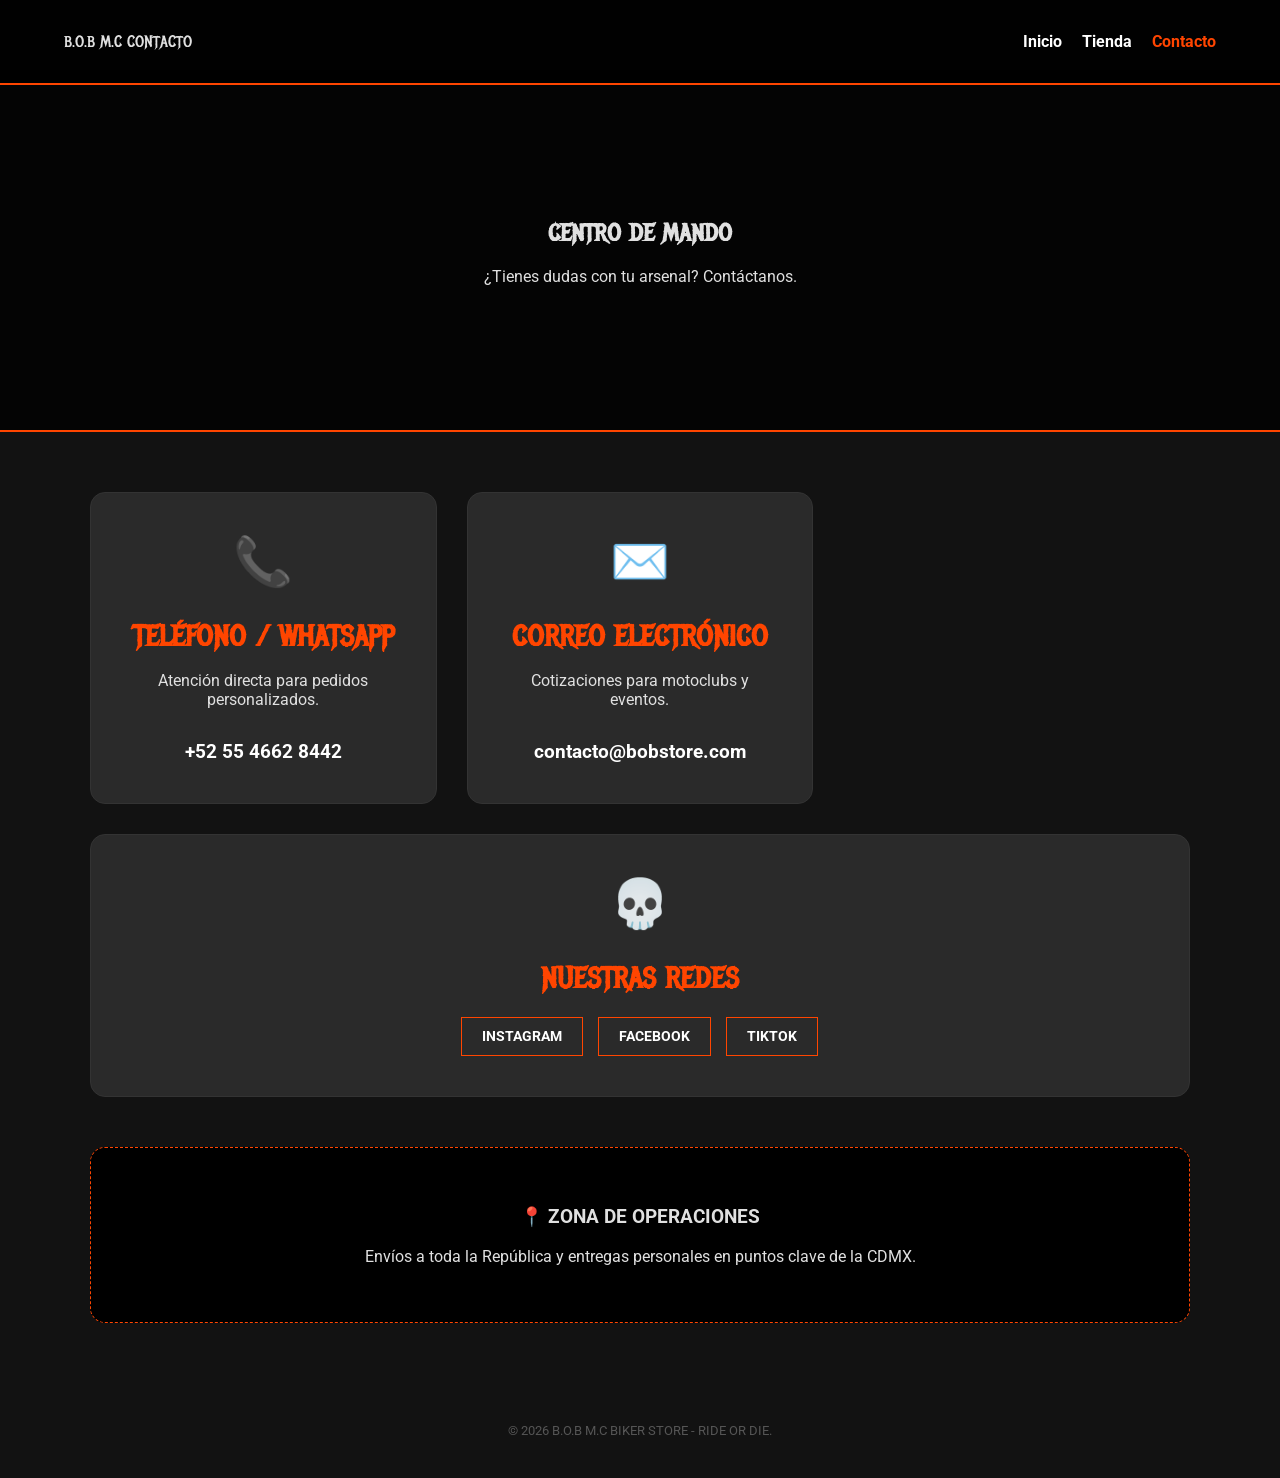
==== Contacto.html @ 1f750448 "Add files via upload" ====
<!DOCTYPE html>
<html lang="es">
<head>
    <meta charset="UTF-8">
    <meta name="viewport" content="width=device-width, initial-scale=1.0">
    <title>Contacto | B.O.B M.C Biker Store</title>
    <link rel="stylesheet" href="styleindex.css"> <link rel="stylesheet" href="style-contacto.css"> <link href="https://fonts.googleapis.com/css2?family=Metal+Mania&family=Roboto:wght@400;700&display=swap" rel="stylesheet">
</head>
<body>
    <header>
        <nav>
            <div class="logo">B.O.B M.C<span> CONTACTO</span></div>
            <ul>
                <li><a href="index.html">Inicio</a></li>
                <li><a href="index.html#shop">Tienda</a></li>
                <li><a href="contacto.html" style="color: var(--primary);">Contacto</a></li>
            </ul>
        </nav>
    </header>

    <section class="contact-hero">
        <div class="hero-content">
            <h1>CENTRO DE MANDO</h1>
            <p>¿Tienes dudas con tu arsenal? Contáctanos.</p>
        </div>
    </section>

    <section class="contact-container">
        <div class="contact-grid">
            <div class="contact-card">
                <div class="icon">📞</div>
                <h3>TELÉFONO / WHATSAPP</h3>
                <p>Atención directa para pedidos personalizados.</p>
                <a href="https://wa.me/525546628442" target="_blank" class="contact-link">+52 55 4662 8442</a>
            </div>

            <div class="contact-card">
                <div class="icon">✉️</div>
                <h3>CORREO ELECTRÓNICO</h3>
                <p>Cotizaciones para motoclubs y eventos.</p>
                <a href="mailto:contacto@bobstore.com" class="contact-link">contacto@bobstore.com</a>
            </div>

            <div class="contact-card full-width">
                <div class="icon">💀</div>
                <h3>NUESTRAS REDES</h3>
                <div class="social-links">
                    <a href="#" class="btn-social">INSTAGRAM</a>
                    <a href="#" class="btn-social">FACEBOOK</a>
                    <a href="#" class="btn-social">TIKTOK</a>
                </div>
            </div>
        </div>

        <div class="map-placeholder">
            <h3>📍 ZONA DE OPERACIONES</h3>
            <p>Envíos a toda la República y entregas personales en puntos clave de la CDMX.</p>
        </div>
    </section>

    <footer style="text-align: center; padding: 40px; color: #555; font-size: 0.8rem;">
        &copy; 2026 B.O.B M.C BIKER STORE - RIDE OR DIE.
    </footer>
</body>
</html>
---- styleindex.css ----
:root {
    --primary: #ff4500;
    --dark: #121212;
    --gray: #2a2a2a;
    --light: #e0e0e0;
}

body {
    margin: 0;
    font-family: 'Roboto', sans-serif;
    background-color: var(--dark);
    color: var(--light);
    padding-top: 70px; /* Ajusta este valor según la altura de tu header */
}

h1, h2, .logo {
    font-family: 'Metal Mania', cursive;
    text-transform: uppercase;
}

header {
    background: rgba(0,0,0,0.9);
    padding: 1rem 5%;
    position: fixed;
    /* Cambios aquí: */
    top: 0;
    left: 0;
    right: 0;
    width: auto; /* Evita que el padding sume al ancho total */
    box-sizing: border-box; /* Asegura que padding y border no "estiren" el header */
    z-index: 1000;
    border-bottom: 2px solid var(--primary);
}

nav {
    display: flex;
    justify-content: space-between;
    align-items: center;
}

nav ul { display: flex; list-style: none; padding: 0; }
nav ul li a {
    color: white;
    text-decoration: none;
    margin-left: 20px;
    font-weight: bold;
    transition: 0.3s;
}

nav ul li a:hover { color: var(--primary); }

.hero {
    height: 60vh;
    background: linear-gradient(rgba(0,0,0,0.7), rgba(0,0,0,0.7)),
                url('https://images.unsplash.com/photo-1558981806-ec527fa84c39?auto=format&fit=crop&w=1350&q=80');
    background-size: cover;
    background-position: center;
    display: flex;
    align-items: center;
    justify-content: center;
    text-align: center;
}

.btn {
    background: var(--primary);
    color: white;
    padding: 12px 30px;
    text-decoration: none;
    border-radius: 5px;
    font-weight: bold;
    text-transform: uppercase;
    transition: 0.3s;
    border: none;
    cursor: pointer;
}

.btn:hover {
    background: #ff6600;
    box-shadow: 0 0 15px var(--primary);
    transform: translateY(-2px);
}

.product-grid {
    display: grid;
    grid-template-columns: repeat(auto-fit, minmax(280px, 1fr));
    gap: 2.5rem;
    padding: 5%;
}

.card {
    background: var(--gray);
    padding: 20px;
    border-radius: 10px;
    text-align: center;
    border: 1px solid #333;
    transition: 0.3s;
}

.card:hover { border-color: var(--primary); }

.card img {
    width: 100%;
    height: 250px;
    object-fit: cover;
    border-radius: 5px;
    margin-bottom: 15px;
    border-bottom: 2px solid var(--primary);
}

.section-title {
    text-align: center;
    font-size: 3rem;
    color: var(--primary);
    margin-top: 80px;
}

.filters {
    display: flex;
    justify-content: center;
    gap: 15px;
    margin-bottom: 20px;
}

.filter-btn {
    background: transparent;
    border: 1px solid var(--primary);
    color: white;
    padding: 8px 25px;
    cursor: pointer;
    text-transform: uppercase;
    transition: 0.3s;
}

.filter-btn.active, .filter-btn:hover {
    background: var(--primary);
    box-shadow: 0 0 10px var(--primary);
}

.modal-overlay {
    display: none;
    position: fixed;
    top: 0; left: 0; width: 100%; height: 100%;
    background: rgba(0, 0, 0, 0.85);
    z-index: 5000;
    align-items: center;
    justify-content: center;
}
.modal-content {
    background: var(--gray);
    border: 2px solid var(--primary);
    padding: 30px;
    border-radius: 15px;
    text-align: center;
    max-width: 400px;
    width: 90%;
    box-shadow: 0 0 20px var(--primary);
}
.modal-content h2 { font-family: 'Metal Mania'; color: var(--primary); margin-bottom: 15px; }
.modal-content p { color: white; margin-bottom: 25px; font-weight: bold; }

/* Ajuste para que el modal de checkout use todo el ancho en móviles */
#checkout-modal .modal-content {
    max-width: 450px;
    width: 90%;
    text-align: left; /* Para que los labels se lean bien */
}

#checkout-modal input, #checkout-modal select {
    margin-top: 5px;
    box-sizing: border-box; /* Evita que los inputs se salgan del cuadro */
}

@media (max-width: 768px) {
    nav {
        flex-direction: column; /* Apila logo y menú */
        gap: 10px;
    }

    nav ul {
        justify-content: center;
        width: 100%;
    }

    nav ul li a {
        margin: 0 10px; /* Reduce el espacio entre enlaces */
        font-size: 0.9rem;
    }

    .logo {
        font-size: 1.2rem; /* Reduce un poco el logo para que quepa */
    }
}

/* --- ESTRUCTURA BASE --- */
.custom-container {
    display: flex;
    flex-wrap: wrap; /* Permite que los elementos bajen si no caben */
    gap: 20px;
    padding: 20px;
    max-width: 1200px;
    margin: 0 auto;
    justify-content: center;
}

.preview-box {
    flex: 1;
    min-width: 300px; /* Ancho mínimo para que no se vea minúsculo */
    max-width: 500px;
    background: var(--gray);
    padding: 20px;
    border-radius: 10px;
    text-align: center;
    position: sticky; /* En compu se queda fijo al bajar */
    top: 90px;
    height: fit-content;
}

.form-box {
    flex: 1;
    min-width: 300px;
    max-width: 500px;
    background: var(--gray);
    padding: 20px;
    border-radius: 10px;
}

/* --- CONTENEDOR DE IMAGEN (CANVAS) --- */
.image-container {
    position: relative;
    width: 100%;
    aspect-ratio: 1 / 1; /* Mantiene un cuadrado perfecto */
    background: #fff; /* Opcional: fondo blanco para ver mejor la prenda */
    border-radius: 8px;
    overflow: hidden;
    margin-bottom: 15px;
    display: flex;
    align-items: center;
    justify-content: center;
}

#product-img {
    max-width: 100%;
    max-height: 100%;
    object-fit: contain;
}

/* --- MEDIA QUERIES (AJUSTES PARA MÓVIL) --- */
@media (max-width: 768px) {
    /* Evitamos que el cuerpo se desborde */
    body {
        padding-top: 60px;
        overflow-x: hidden;
    }

    /* Contenedor principal: Ajuste de altura para que quepa todo */
    .custom-container {
        flex-direction: column;
        padding: 10px;
        gap: 10px;
        height: auto;
    }

    /* VISTA PREVIA: La hacemos más pequeña para que no robe toda la pantalla */
    .preview-box {
        position: relative; /* Cambia a sticky si quieres que te siga: sticky; top: 70px; */
        width: 100%;
        max-width: 100%;
        padding: 10px;
        z-index: 10;
        background: var(--dark); /* Fondo oscuro para integrarse */
    }

    .preview-box h2 {
        font-size: 1.2rem;
        margin: 5px 0;
    }

    /* REDUCIMOS EL TAMAÑO DEL CANVAS EN MÓVIL */
    .image-container {
        width: 250px; /* Tamaño controlado */
        height: 250px;
        margin: 0 auto 10px auto;
        border: 1px solid var(--primary);
    }

    /* FORMULARIO: Aseguramos que sea fácil de scrollear */
    .form-box {
        width: 100%;
        max-width: 100%;
        padding: 15px;
        background: var(--gray);
        border-radius: 15px 15px 0 0; /* Efecto de tarjeta moderna */
        box-shadow: 0 -5px 15px rgba(0,0,0,0.5);
    }

    /* Ajuste de controles de edición para que no se amontonen */
    .control-group {
        display: grid;
        grid-template-columns: 1fr 1fr;
        gap: 10px;
        align-items: end;
    }

    .control-group div {
        margin-bottom: 0;
    }

    /* Botón más grande para pulgares */
    .btn {
        padding: 15px;
        font-size: 1rem;
    }
}

/* El contenedor permite scroll normal del dedo */
.image-container {
    touch-action: pan-y;
}

/* Solo el logo bloquea el scroll para permitir el arrastre */
.logo-layer {
    touch-action: none;
    cursor: move;
}

/* --- ESTILOS EXTRA PARA COMPONENTES --- */
.input-group {
    margin-bottom: 20px;
}

.input-group label {
    display: block;
    margin-bottom: 8px;
    font-weight: bold;
    color: var(--primary);
}

.input-group select, .input-group textarea {
    width: 100%;
    padding: 10px;
    background: #1a1a1a;
    border: 1px solid #444;
    color: white;
    border-radius: 5px;
}

.logo-layer {
    user-select: none;
    -webkit-user-drag: none;
    touch-action: none; /* Bloquea el scroll del navegador solo sobre el logo */
}
---- style-contacto.css ----
:root {
    --primary: #ff4500;
    --dark: #121212;
    --gray: #2a2a2a;
    --light: #e0e0e0;
}

.contact-hero {
    height: 40vh;
    background: linear-gradient(rgba(0,0,0,0.8), rgba(0,0,0,0.8)),
                url('https://images.unsplash.com/photo-1515777315835-281b94c9589f?auto=format&fit=crop&w=1350&q=80');
    background-size: cover;
    background-position: center;
    display: flex;
    align-items: center;
    justify-content: center;
    text-align: center;
    border-bottom: 2px solid var(--primary);
}

.contact-container {
    padding: 60px 5%;
    max-width: 1100px;
    margin: 0 auto;
}

.contact-grid {
    display: grid;
    grid-template-columns: repeat(auto-fit, minmax(300px, 1fr));
    gap: 30px;
}

.contact-card {
    background: var(--gray);
    padding: 40px;
    border-radius: 15px;
    text-align: center;
    border: 1px solid #333;
    transition: 0.3s;
}

.contact-card:hover {
    border-color: var(--primary);
    transform: translateY(-5px);
    box-shadow: 0 10px 20px rgba(255, 69, 0, 0.2);
}

.contact-card .icon {
    font-size: 3rem;
    margin-bottom: 15px;
    display: block;
}

.contact-card h3 {
    font-family: 'Metal Mania';
    color: var(--primary);
    font-size: 1.8rem;
    margin-bottom: 10px;
}

.contact-link {
    display: inline-block;
    margin-top: 15px;
    color: white;
    text-decoration: none;
    font-weight: bold;
    font-size: 1.2rem;
    transition: 0.3s;
}

.contact-link:hover {
    color: var(--primary);
}

.social-links {
    display: flex;
    justify-content: center;
    gap: 15px;
    flex-wrap: wrap;
    margin-top: 20px;
}

.btn-social {
    border: 1px solid var(--primary);
    padding: 10px 20px;
    color: white;
    text-decoration: none;
    font-size: 0.9rem;
    font-weight: bold;
    transition: 0.3s;
}

.btn-social:hover {
    background: var(--primary);
    box-shadow: 0 0 10px var(--primary);
}

.map-placeholder {
    margin-top: 50px;
    background: #000;
    padding: 40px;
    border-radius: 15px;
    text-align: center;
    border: 1px dashed var(--primary);
}

.full-width {
    grid-column: 1 / -1;
}

@media (max-width: 768px) {
    .contact-hero h1 { font-size: 2.5rem; }
}
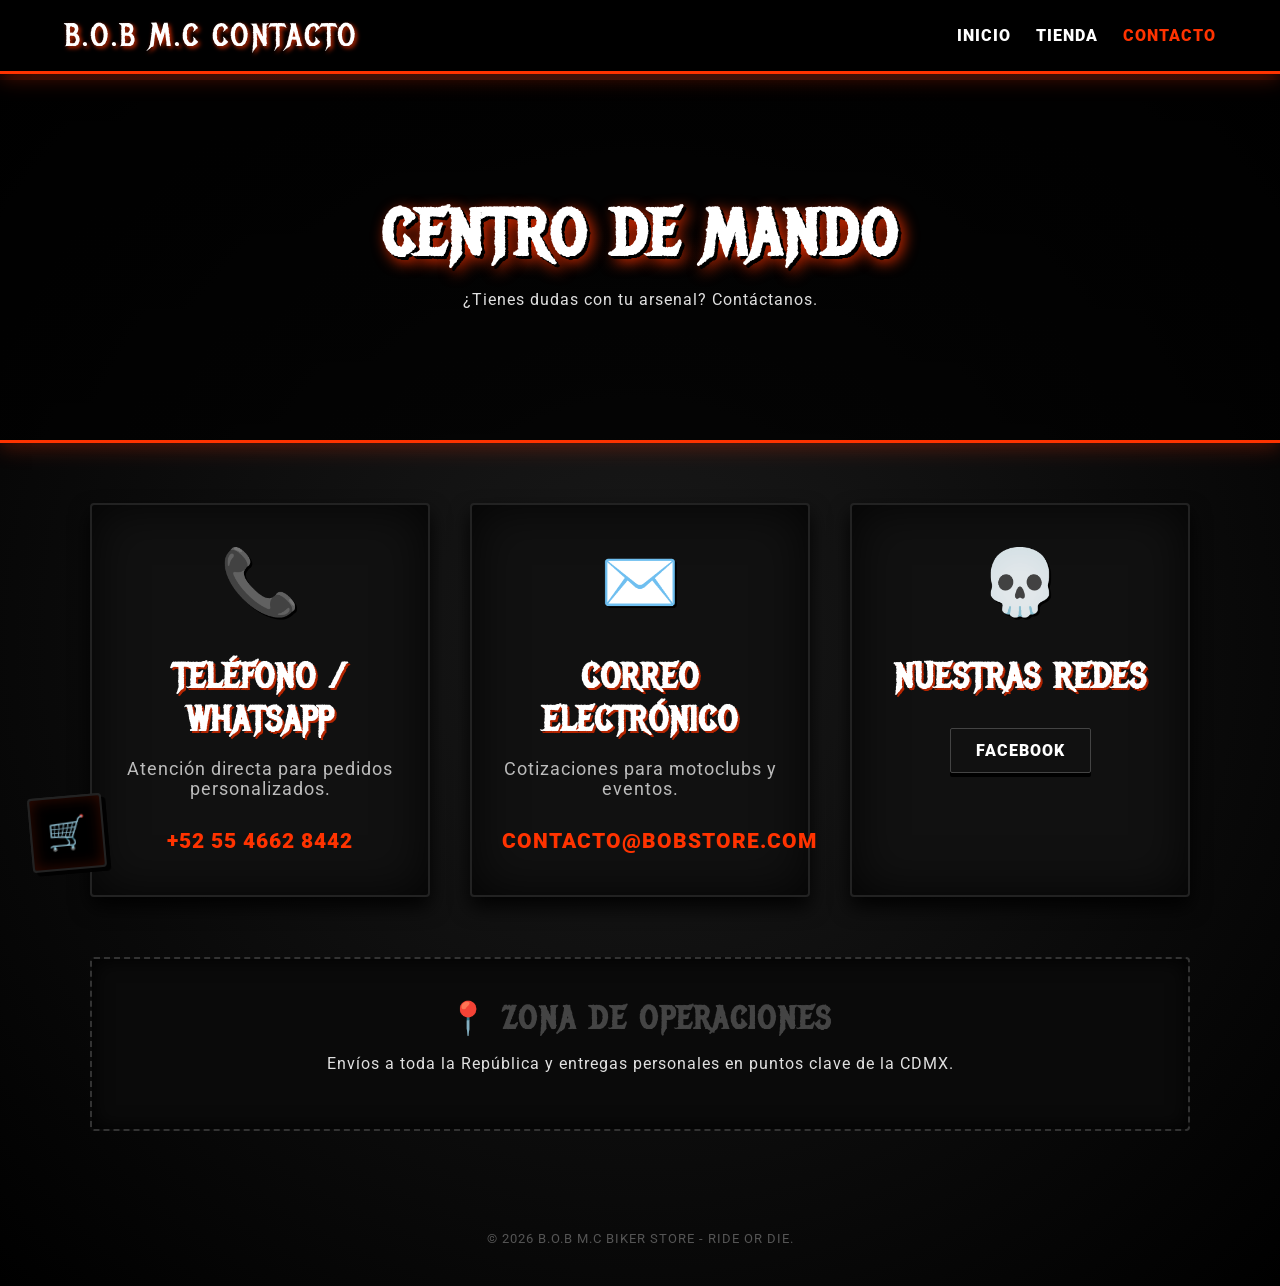
==== commit 023114e7: "Add files via upload" ====
--- a/Contacto.html
+++ b/Contacto.html
@@ -4,7 +4,9 @@
     <meta charset="UTF-8">
     <meta name="viewport" content="width=device-width, initial-scale=1.0">
     <title>Contacto | B.O.B M.C Biker Store</title>
-    <link rel="stylesheet" href="styleindex.css"> <link rel="stylesheet" href="style-contacto.css"> <link href="https://fonts.googleapis.com/css2?family=Metal+Mania&family=Roboto:wght@400;700&display=swap" rel="stylesheet">
+    <link rel="stylesheet" href="styleindex.css">
+    <link rel="stylesheet" href="style-contacto.css">
+    <link href="https://fonts.googleapis.com/css2?family=Metal+Mania&family=Roboto:wght@400;700&display=swap" rel="stylesheet">
 </head>
 <body>
     <header>
@@ -41,13 +43,11 @@
                 <a href="mailto:contacto@bobstore.com" class="contact-link">contacto@bobstore.com</a>
             </div>
 
-            <div class="contact-card full-width">
+            <div class="contact-card full">
                 <div class="icon">💀</div>
                 <h3>NUESTRAS REDES</h3>
                 <div class="social-links">
-                    <a href="#" class="btn-social">INSTAGRAM</a>
-                    <a href="#" class="btn-social">FACEBOOK</a>
-                    <a href="#" class="btn-social">TIKTOK</a>
+                    <a href="https://www.facebook.com/19Cg8zq35e/" class="btn-social">FACEBOOK</a>
                 </div>
             </div>
         </div>
@@ -61,5 +61,115 @@
     <footer style="text-align: center; padding: 40px; color: #555; font-size: 0.8rem;">
         &copy; 2026 B.O.B M.C BIKER STORE - RIDE OR DIE.
     </footer>
+
+    <!-- ==========================================
+         ELEMENTOS DEL CARRITO FLOTANTE Y MODALES
+         ========================================== -->
+
+    <!-- BOTÓN GATILLO DEL CARRITO -->
+    <div class="cart-trigger-btn" onclick="toggleCart()">
+        🛒
+    </div>
+
+    <!-- PANEL DEL CARRITO FLOTANTE -->
+    <div id="cart-floating" class="cart-floating-panel">
+        <h3>🛒 TU ARSENAL</h3>
+        <div id="cart-items" class="cart-items-container">
+            <!-- Aquí se inyectan los productos con JS -->
+        </div>
+
+        <div class="cart-total-box">
+            TOTAL: $<span id="cart-total">0</span> MXN
+        </div>
+
+        <button class="btn" onclick="checkoutWhatsApp()" style="margin-top: 15px; padding: 12px; font-size: 1.1rem;">
+            Confirmar Orden
+        </button>
+        <button class="btn-close-cart" onclick="toggleCart()">Cerrar Vista</button>
+    </div>
+
+    <!-- MODAL DE ALERTA -->
+    <div id="alert-modal" class="modal-overlay">
+        <div class="modal-content">
+            <h2 id="modal-title">⚠️ AVISO</h2>
+            <p id="modal-message">Mensaje de alerta.</p>
+            <button class="btn" onclick="closeAlertModal()">ENTENDIDO</button>
+        </div>
+    </div>
+
+    <!-- MODAL DE FINALIZAR PEDIDO -->
+<!-- MODAL DE FINALIZAR PEDIDO -->
+<div id="checkout-modal" class="modal-overlay">
+    <div class="modal-content" style="max-width: 450px; text-align: left;">
+        <h2 style="text-align: center;">🏁 FINALIZAR PEDIDO</h2>
+
+        <div style="margin-bottom: 15px;">
+            <label style="color: var(--primary); display: block; margin-bottom: 5px; font-weight: bold;">Nombre Completo:</label>
+            <input type="text" id="client-name" placeholder="Tu nombre" style="width: 100%; padding: 10px; background: #121212; border: 1px solid #444; color: white; border-radius: 5px;">
+        </div>
+
+        <!-- NUEVOS PUNTOS DE ENTREGA -->
+        <div style="margin-bottom: 10px;">
+            <label style="color: var(--primary); display: block; margin-bottom: 5px; font-weight: bold;">Punto de Entrega:</label>
+            <select id="delivery-point" onchange="toggleDeliveryDetails()" style="width: 100%; padding: 10px; background: #121212; border: 1px solid #444; color: white; border-radius: 5px;">
+                <option value="" selected disabled>Selecciona una opción...</option>
+                <option value="Domicilio">📍 Entrega a domicilio (se cotiza por msj)</option>
+                <option value="Narvarte / Santa Moto">📍 Pasar por pedido: Narvarte</option>
+                <option value="Narvarte / Santa Moto">📍 Pasar por pedido: Santa Moto (Solo domingos)</option>
+                <option value="Punto Medio: Tren Ligero Estadio Azteca">📍 Punto medio: Tren Ligero Estadio Azteca</option>
+                <option value="Punto Medio: Metro Iztacalco">📍 Punto medio: Metro Iztacalco</option>
+                <option value="Punto Medio: Metro Viaducto / Etiopia">📍 Punto medio: Metro Viaducto y Etiopía Narvarte P.</option>
+                <option value="Punto Medio: Metro Guelatao Iztapalapa">📍 Punto medio: Metro Guelatao Iztapalapa</option>
+                <option value="Punto Medio: Town Center Rosario">📍 Punto medio: Town Center Rosario</option>
+                <option value="Punto Medio: El Coyote Ciudad Neza">📍 Punto medio: El Coyote, Ciudad Neza</option>
+            </select>
+        </div>
+        <!-- INFO DINÁMICA DE ENTREGA -->
+        <div id="delivery-details-container" style="margin-bottom: 15px; padding: 10px; background: #1a1a1a; border-left: 3px solid var(--primary); border-radius: 4px; display: none;">
+            <p id="delivery-info-text" style="color: #ccc; font-size: 0.85rem; margin: 0;"></p>
+        </div>
+
+        <!-- MÉTODOS DE PAGO ACTUALIZADOS -->
+        <div style="margin-bottom: 10px;">
+            <label style="color: var(--primary); display: block; margin-bottom: 5px; font-weight: bold;">Método de Pago:</label>
+            <select id="payment-method" onchange="togglePaymentDetails()" style="width: 100%; padding: 10px; background: #121212; border: 1px solid #444; color: white; border-radius: 5px;">
+                <option value="" selected disabled>Selecciona cómo pagar...</option>
+                <option value="Efectivo">💵 Efectivo</option>
+                <option value="Transferencia">📱 Transferencia Bancaria</option>
+                <option value="Tarjeta">💳 Tarjeta de Crédito/Débito</option>
+            </select>
+        </div>
+
+        <!-- INFO DINÁMICA DE PAGO EN PANTALLA -->
+        <div id="payment-details-container" style="margin-bottom: 20px; padding: 10px; background: #1a1a1a; border-left: 3px solid var(--primary); border-radius: 4px; display: none;">
+
+            <div id="cash-details" style="display: none;">
+                <label style="color: white; display: block; margin-bottom: 5px; font-size: 0.9rem;">¿Con cuánto vas a pagar?</label>
+                <input type="number" id="cash-amount" placeholder="Ej. 500" style="width: 100%; padding: 8px; background: #000; border: 1px solid #444; color: white; border-radius: 4px;" oninput="calculateChange()">
+                <p id="change-display" style="color: var(--primary); font-size: 0.9rem; margin-top: 8px; font-weight: bold;">Cambio: $0 MXN</p>
+            </div>
+
+            <div id="transfer-details" style="display: none;">
+                <p style="color: #ccc; font-size: 0.9rem; margin: 0;"><strong>Cuenta CLABE:</strong> 012080015528219551<br><strong>A nombre de:</strong> Gabriela Gomez Robles</p>
+            </div>
+
+            <div id="card-details" style="display: none;">
+                <p style="color: #ccc; font-size: 0.9rem; margin: 0;">⚠️ Llevaremos terminal para tu pago al momento de la entrega.</p>
+            </div>
+        </div>
+
+        <button class="btn" onclick="confirmOrder()" style="width: 100%; margin-bottom: 10px;">CONFIRMAR Y ENVIAR</button>
+        <button onclick="closeCheckoutModal()" style="background: none; border: none; color: #888; width: 100%; cursor: pointer; font-size: 0.8rem;">CANCELAR</button>
+    </div>
+</div>
+
+    <!-- BOTÓN GATILLO DEL CARRITO (Se queda flotando a la izquierda) -->
+    <div class="cart-trigger-btn" onclick="toggleCart()">
+        🛒
+        <!-- Este es el nuevo contador que añadimos -->
+        <span id="cart-counter" class="cart-badge">0</span>
+    </div>
+    <!-- CONECTAR EL SCRIPT -->
+    <script src="scriptindex.js"></script>
 </body>
 </html>
--- a/styleindex.css
+++ b/styleindex.css
@@ -1,35 +1,54 @@
+/* =========================================
+   DISEÑO BIKER / MOTOCLUB - ESTILO RUDO
+   ========================================= */
+
 :root {
-    --primary: #ff4500;
-    --dark: #121212;
-    --gray: #2a2a2a;
+    /* Paleta más agresiva */
+    --primary: #ff3300; /* Naranja/Rojo fuego intenso */
+    --primary-dark: #b32400;
+    --dark: #050505; /* Negro profundo (asfalto) */
+    --gray: #181818; /* Gris oscuro para tarjetas */
     --light: #e0e0e0;
+    --metal: #4a4a4a; /* Tono acero/metal */
+    --chrome-border: inset 0 0 0 1px rgba(255, 255, 255, 0.1);
 }
 
 body {
     margin: 0;
     font-family: 'Roboto', sans-serif;
-    background-color: var(--dark);
+    /* Fondo con un degradado sutil para simular textura rugosa/oscura */
+    background: radial-gradient(circle at center, #111111 0%, var(--dark) 100%);
     color: var(--light);
-    padding-top: 70px; /* Ajusta este valor según la altura de tu header */
-}
-
-h1, h2, .logo {
+    padding-top: 80px;
+    overflow-x: hidden;
+}
+
+h1, h2, h3, .logo {
     font-family: 'Metal Mania', cursive;
     text-transform: uppercase;
-}
-
+    letter-spacing: 2px;
+}
+
+/* --- HEADER Y NAVEGACIÓN --- */
 header {
-    background: rgba(0,0,0,0.9);
+    background: #000000;
     padding: 1rem 5%;
     position: fixed;
-    /* Cambios aquí: */
     top: 0;
     left: 0;
     right: 0;
-    width: auto; /* Evita que el padding sume al ancho total */
-    box-sizing: border-box; /* Asegura que padding y border no "estiren" el header */
+    width: auto;
+    box-sizing: border-box;
     z-index: 1000;
-    border-bottom: 2px solid var(--primary);
+    /* Borde inferior estilo metal fundido */
+    border-bottom: 3px solid var(--primary);
+    box-shadow: 0 4px 20px rgba(255, 51, 0, 0.3);
+}
+
+.logo {
+    font-size: 2rem;
+    color: white;
+    text-shadow: 2px 2px 4px rgba(255, 51, 0, 0.8);
 }
 
 nav {
@@ -38,314 +57,883 @@
     align-items: center;
 }
 
-nav ul { display: flex; list-style: none; padding: 0; }
+nav ul { display: flex; list-style: none; padding: 0; margin: 0; }
 nav ul li a {
     color: white;
     text-decoration: none;
-    margin-left: 20px;
-    font-weight: bold;
-    transition: 0.3s;
+    margin-left: 25px;
+    font-weight: 900;
+    text-transform: uppercase;
+    letter-spacing: 1px;
+    transition: all 0.3s ease;
+    position: relative;
+}
+
+/* Efecto de subrayado agresivo en nav */
+nav ul li a::after {
+    content: '';
+    position: absolute;
+    width: 0;
+    height: 3px;
+    bottom: -5px;
+    left: 0;
+    background-color: var(--primary);
+    transition: width 0.3s;
 }
 
 nav ul li a:hover { color: var(--primary); }
-
+nav ul li a:hover::after { width: 100%; }
+
+/* --- HERO SECTION --- */
 .hero {
-    height: 60vh;
-    background: linear-gradient(rgba(0,0,0,0.7), rgba(0,0,0,0.7)),
-                url('https://images.unsplash.com/photo-1558981806-ec527fa84c39?auto=format&fit=crop&w=1350&q=80');
+    height: 65vh;
+    background: linear-gradient(rgba(0,0,0,0.8), rgba(0,0,0,0.6)),
+                url('img/logo1.jpg'); /* Asegúrate de que esta imagen sea ruda */
     background-size: cover;
     background-position: center;
+    background-attachment: fixed; /* Efecto parallax */
     display: flex;
     align-items: center;
     justify-content: center;
     text-align: center;
-}
-
-.btn {
+    border-bottom: 2px solid #333;
+}
+
+.hero h1 {
+    font-size: 4rem;
+    color: white;
+    text-shadow: 3px 3px 0 #000, 5px 5px 15px var(--primary);
+}
+
+/* --- BOTÓN DEL HERO (VER CATÁLOGO) --- */
+.hero .btn {
+    display: inline-block;
+    background: var(--primary, #ff3300); /* Rojo/Naranja Fuego */
+    color: white;
+    font-family: 'Metal Mania', cursive;
+    font-size: 1.8rem;
+    padding: 15px 50px;
+    text-transform: uppercase;
+    text-decoration: none;
+    letter-spacing: 3px;
+    border: 2px solid #000; /* Borde negro sólido */
+    border-radius: 2px; /* Ligeramente cuadrado para mayor rudeza */
+
+    /* Magia 3D: Una sombra sólida negra y un brillo naranja */
+    box-shadow: 6px 6px 0 #000, 0 0 25px rgba(255, 51, 0, 0.4);
+    text-shadow: 2px 2px 0 #000; /* Hace que el texto resalte */
+
+    transition: all 0.2s ease-in-out;
+    margin-top: 30px;
+    width: auto; /* Para que no ocupe toda la pantalla en PC */
+}
+
+/* Efecto al pasar el mouse */
+.hero .btn:hover {
+    background: #ff471a; /* Un tono un poco más brillante */
+    transform: translate(2px, 2px); /* Se hunde ligeramente hacia la sombra */
+    box-shadow: 4px 4px 0 #000, 0 0 35px rgba(255, 51, 0, 0.8); /* El fuego brilla más */
+}
+
+/* Efecto al hacer clic */
+.hero .btn:active {
+    transform: translate(6px, 6px); /* Se hunde por completo */
+    box-shadow: 0 0 0 #000, 0 0 10px rgba(255, 51, 0, 0.5); /* Desaparece el bloque 3D */
+}
+
+/* Ajuste para móviles */
+@media (max-width: 768px) {
+    .hero .btn {
+        font-size: 1.5rem;
+        padding: 15px 30px;
+        width: 80%; /* Un poco más ancho en celular para facilitar el toque */
+    }
+}
+
+/* --- TÍTULOS DE SECCIÓN --- */
+.section-title {
+    text-align: center;
+    font-size: 3.5rem;
+    color: white;
+    margin-top: 80px;
+    text-shadow: 2px 2px 0 var(--primary-dark);
+}
+
+/* --- FILTROS --- */
+.filters {
+    display: flex;
+    justify-content: center;
+    gap: 15px;
+    margin-bottom: 30px;
+    flex-wrap: wrap;
+}
+
+.filter-btn {
+    background: #111;
+    border: 2px solid var(--metal);
+    color: var(--light);
+    padding: 10px 30px;
+    cursor: pointer;
+    font-family: 'Metal Mania', cursive;
+    font-size: 1.2rem;
+    text-transform: uppercase;
+    transition: all 0.3s;
+    box-shadow: 3px 3px 0 black;
+}
+
+.filter-btn.active, .filter-btn:hover {
     background: var(--primary);
-    color: white;
-    padding: 12px 30px;
-    text-decoration: none;
-    border-radius: 5px;
-    font-weight: bold;
-    text-transform: uppercase;
-    transition: 0.3s;
-    border: none;
-    cursor: pointer;
-}
-
-.btn:hover {
-    background: #ff6600;
-    box-shadow: 0 0 15px var(--primary);
+    border-color: var(--primary);
+    color: white;
+    box-shadow: 0 0 15px var(--primary), inset 0 0 10px rgba(0,0,0,0.5);
     transform: translateY(-2px);
 }
 
+/* --- GRID Y TARJETAS (ESTILO ACERO PESADO) --- */
 .product-grid {
     display: grid;
     grid-template-columns: repeat(auto-fit, minmax(280px, 1fr));
     gap: 2.5rem;
-    padding: 5%;
+    padding: 40px 5%;
+}
+
+@keyframes fadeInCard {
+    from { opacity: 0; transform: translateY(30px) scale(0.95); }
+    to { opacity: 1; transform: translateY(0) scale(1); }
 }
 
 .card {
     background: var(--gray);
     padding: 20px;
-    border-radius: 10px;
+    border-radius: 4px; /* Bordes menos redondos para un look más duro */
     text-align: center;
-    border: 1px solid #333;
-    transition: 0.3s;
-}
-
-.card:hover { border-color: var(--primary); }
+    border: 2px solid #222;
+    transition: all 0.3s cubic-bezier(0.25, 0.8, 0.25, 1);
+    position: relative;
+    overflow: hidden;
+    box-shadow: var(--chrome-border), 0 10px 20px rgba(0,0,0,0.8);
+    animation: fadeInCard 0.6s ease backwards;
+}
+
+.card:hover {
+    border-color: var(--primary);
+    transform: translateY(-8px);
+    box-shadow: 0 0 20px rgba(255, 51, 0, 0.2), 0 15px 30px rgba(0,0,0,0.9);
+}
 
 .card img {
     width: 100%;
     height: 250px;
     object-fit: cover;
-    border-radius: 5px;
+    background: #0a0a0a;
+    border-radius: 2px;
     margin-bottom: 15px;
-    border-bottom: 2px solid var(--primary);
-}
-
-.section-title {
+    border: 1px solid #333;
+    transition: transform 0.4s ease;
+}
+
+.card:hover img {
+    transform: scale(1.08);
+    border-color: var(--primary-dark);
+}
+
+.card h3 {
+    font-size: 1.4rem;
+    margin: 15px 0 10px;
+    color: white;
+}
+
+.card .price {
+    font-family: 'Metal Mania', cursive;
+    color: var(--primary);
+    font-size: 1.8rem;
+    margin-bottom: 20px;
+    text-shadow: 1px 1px 0 black;
+}
+
+.category-tag {
+    position: absolute;
+    top: 10px;
+    right: 10px;
+    background: #000;
+    border: 1px solid var(--primary);
+    color: var(--primary);
+    padding: 5px 12px;
+    font-size: 0.8rem;
+    font-weight: 900;
+    border-radius: 2px;
+    text-transform: uppercase;
+    box-shadow: 2px 2px 0 var(--primary-dark);
+}
+
+/* --- BOTONES GENERALES --- */
+.btn {
+    display: block;
+    width: 100%;
+    padding: 15px;
+    margin-bottom: 12px;
+    border-radius: 2px;
+    font-family: 'Metal Mania', cursive;
+    text-transform: uppercase;
+    text-decoration: none;
     text-align: center;
-    font-size: 3rem;
+    font-size: 1.3rem;
+    letter-spacing: 2px;
+    border: none;
+    cursor: pointer;
+    transition: all 0.2s ease;
+    box-sizing: border-box;
+}
+
+/* Botón Principal (Naranja/Rojo - Fuego) */
+#add-to-cart-btn, .btn-primary, #checkout-modal .btn, .card .btn {
+    background: var(--primary);
+    color: white;
+    /* Efecto de bloque pesado */
+    box-shadow: 0 5px 0 var(--primary-dark), 0 10px 10px rgba(0,0,0,0.5);
+    text-shadow: 2px 2px 0 rgba(0,0,0,0.8);
+    border: 1px solid #ff6633;
+}
+
+#add-to-cart-btn:hover, .btn-primary:hover, .card .btn:hover {
+    background: #ff471a;
+    transform: translateY(2px);
+    box-shadow: 0 3px 0 var(--primary-dark), 0 5px 5px rgba(0,0,0,0.5);
+}
+
+#add-to-cart-btn:active, .btn-primary:active, .card .btn:active {
+    transform: translateY(5px);
+    box-shadow: 0 0 0 var(--primary-dark);
+}
+
+/* Botón Secundario (Gris Metálico/Oscuro) */
+.btn-dark {
+    background: #222;
+    color: #ccc !important;
+    border: 1px solid #555;
+    box-shadow: 0 4px 0 #000;
+}
+
+.btn-dark:hover {
+    background: #333;
+    border-color: var(--light);
+    color: white !important;
+    transform: translateY(2px);
+    box-shadow: 0 2px 0 #000;
+}
+
+.btn-secondary {
+    background: #e0e0e0;
+    color: #000 !important;
+    border: 2px solid #fff;
+    box-shadow: 0 4px 0 #999;
+}
+.btn-secondary:hover {
+    background: #fff;
+    transform: translateY(2px);
+    box-shadow: 0 2px 0 #999;
+}
+
+/* --- CUSTOMIZER / PERSONALIZADOR --- */
+.custom-container {
+    display: flex;
+    flex-wrap: wrap;
+    gap: 30px;
+    padding: 40px 20px;
+    max-width: 1200px;
+    margin: 0 auto;
+    justify-content: center;
+}
+
+.preview-box, .form-box {
+    flex: 1;
+    min-width: 320px;
+    max-width: 550px;
+    background: #111;
+    padding: 25px;
+    border-radius: 4px;
+    border: 2px solid #222;
+    box-shadow: inset 0 0 50px rgba(0,0,0,0.8), 0 10px 20px rgba(0,0,0,0.9);
+}
+
+.preview-box {
+    position: sticky;
+    top: 100px;
+    height: fit-content;
+    border-color: var(--primary-dark);
+}
+
+.preview-box h2, .form-box h2 {
     color: var(--primary);
-    margin-top: 80px;
-}
-
-.filters {
-    display: flex;
+    border-bottom: 2px solid #333;
+    padding-bottom: 10px;
+    margin-top: 0;
+}
+
+.image-container {
+    position: relative;
+    width: 100%;
+    aspect-ratio: 1 / 1;
+    background: #1a1a1a;
+    border: 2px dashed #444;
+    border-radius: 4px;
+    overflow: hidden;
+    margin-bottom: 20px;
+    display: flex;
+    align-items: center;
     justify-content: center;
-    gap: 15px;
-    margin-bottom: 20px;
-}
-
-.filter-btn {
-    background: transparent;
-    border: 1px solid var(--primary);
-    color: white;
-    padding: 8px 25px;
-    cursor: pointer;
-    text-transform: uppercase;
+    touch-action: pan-y;
+}
+
+#product-img {
+    max-width: 100%;
+    max-height: 100%;
+    object-fit: contain;
+}
+
+.logo-layer {
+    user-select: none;
+    -webkit-user-drag: none;
+    touch-action: none;
+    cursor: crosshair; /* Cursor más rudo para mover */
+    filter: drop-shadow(0 5px 10px rgba(0,0,0,0.6));
+}
+
+/* --- FORMULARIOS / INPUTS --- */
+.input-group {
+    margin-bottom: 25px;
+}
+
+.input-group label {
+    display: block;
+    margin-bottom: 10px;
+    font-weight: 900;
+    color: var(--light);
+    text-transform: uppercase;
+    letter-spacing: 1px;
+}
+
+.input-group select, .input-group textarea, .input-group input {
+    width: 100%;
+    padding: 12px;
+    background: #000;
+    border: 2px solid #333;
+    color: white;
+    font-size: 1rem;
+    font-family: 'Roboto', sans-serif;
+    border-radius: 2px;
     transition: 0.3s;
-}
-
-.filter-btn.active, .filter-btn:hover {
-    background: var(--primary);
-    box-shadow: 0 0 10px var(--primary);
-}
-
+    box-sizing: border-box;
+}
+
+.input-group select:focus, .input-group textarea:focus, .input-group input:focus {
+    outline: none;
+    border-color: var(--primary);
+    box-shadow: 0 0 10px rgba(255, 51, 0, 0.2);
+}
+
+/* --- MODALES --- */
 .modal-overlay {
     display: none;
     position: fixed;
     top: 0; left: 0; width: 100%; height: 100%;
-    background: rgba(0, 0, 0, 0.85);
+    background: rgba(0, 0, 0, 0.95); /* Más oscuro */
     z-index: 5000;
     align-items: center;
     justify-content: center;
-}
+    backdrop-filter: blur(5px);
+}
+
+#alert-modal { z-index: 6000 !important; }
+
 .modal-content {
-    background: var(--gray);
-    border: 2px solid var(--primary);
-    padding: 30px;
-    border-radius: 15px;
+    background: #111;
+    border: 3px solid var(--primary);
+    padding: 35px;
+    border-radius: 2px;
     text-align: center;
-    max-width: 400px;
-    width: 90%;
-    box-shadow: 0 0 20px var(--primary);
-}
-.modal-content h2 { font-family: 'Metal Mania'; color: var(--primary); margin-bottom: 15px; }
-.modal-content p { color: white; margin-bottom: 25px; font-weight: bold; }
-
-/* Ajuste para que el modal de checkout use todo el ancho en móviles */
-#checkout-modal .modal-content {
     max-width: 450px;
     width: 90%;
-    text-align: left; /* Para que los labels se lean bien */
+    box-shadow: 0 0 40px rgba(255, 51, 0, 0.4), inset 0 0 20px rgba(0,0,0,1);
+    position: relative;
+    z-index: 6001;
+}
+
+.modal-content h2 {
+    font-family: 'Metal Mania', cursive;
+    color: var(--primary);
+    font-size: 2.2rem;
+    margin-bottom: 20px;
+    text-shadow: 2px 2px 0 black;
+}
+
+.modal-content p {
+    color: #ccc;
+    margin-bottom: 30px;
+    font-weight: normal;
+    font-size: 1.1rem;
+}
+
+#checkout-modal .modal-content {
+    text-align: left;
 }
 
 #checkout-modal input, #checkout-modal select {
-    margin-top: 5px;
-    box-sizing: border-box; /* Evita que los inputs se salgan del cuadro */
-}
-
+    margin-top: 8px;
+}
+
+/* --- BOTÓN FLOTANTE DEL CARRITO --- */
+.cart-trigger {
+    position: fixed;
+    bottom: 30px;
+    left: 30px;
+    background: var(--dark);
+    width: 70px;
+    height: 70px;
+    border-radius: 50%;
+    display: flex;
+    align-items: center;
+    justify-content: center;
+    cursor: pointer;
+    z-index: 2000;
+    box-shadow: 0 0 25px rgba(255, 51, 0, 0.4);
+    font-size: 1.8rem;
+    transition: all 0.3s;
+    border: 3px solid var(--primary);
+    color: var(--primary);
+}
+
+.cart-trigger:hover {
+    transform: scale(1.1) rotate(-15deg);
+    background: var(--primary);
+    color: white;
+    box-shadow: 0 0 35px var(--primary);
+}
+
+/* --- MEDIA QUERIES (MÓVIL) --- */
 @media (max-width: 768px) {
+    body { padding-top: 75px; }
+
+    header {
+        padding: 0.8rem 5%;
+    }
+
     nav {
-        flex-direction: column; /* Apila logo y menú */
-        gap: 10px;
+        flex-direction: column;
+        gap: 15px;
     }
 
     nav ul {
         justify-content: center;
         width: 100%;
+        flex-wrap: wrap;
+        gap: 10px;
     }
 
     nav ul li a {
-        margin: 0 10px; /* Reduce el espacio entre enlaces */
-        font-size: 0.9rem;
+        margin: 0;
+        font-size: 0.95rem;
     }
 
     .logo {
-        font-size: 1.2rem; /* Reduce un poco el logo para que quepa */
-    }
-}
-
-/* --- ESTRUCTURA BASE --- */
-.custom-container {
-    display: flex;
-    flex-wrap: wrap; /* Permite que los elementos bajen si no caben */
-    gap: 20px;
-    padding: 20px;
-    max-width: 1200px;
-    margin: 0 auto;
-    justify-content: center;
-}
-
-.preview-box {
-    flex: 1;
-    min-width: 300px; /* Ancho mínimo para que no se vea minúsculo */
-    max-width: 500px;
-    background: var(--gray);
-    padding: 20px;
-    border-radius: 10px;
-    text-align: center;
-    position: sticky; /* En compu se queda fijo al bajar */
-    top: 90px;
-    height: fit-content;
-}
-
-.form-box {
-    flex: 1;
-    min-width: 300px;
-    max-width: 500px;
-    background: var(--gray);
-    padding: 20px;
-    border-radius: 10px;
-}
-
-/* --- CONTENEDOR DE IMAGEN (CANVAS) --- */
-.image-container {
-    position: relative;
-    width: 100%;
-    aspect-ratio: 1 / 1; /* Mantiene un cuadrado perfecto */
-    background: #fff; /* Opcional: fondo blanco para ver mejor la prenda */
-    border-radius: 8px;
-    overflow: hidden;
-    margin-bottom: 15px;
-    display: flex;
-    align-items: center;
-    justify-content: center;
-}
-
-#product-img {
-    max-width: 100%;
-    max-height: 100%;
-    object-fit: contain;
-}
-
-/* --- MEDIA QUERIES (AJUSTES PARA MÓVIL) --- */
-@media (max-width: 768px) {
-    /* Evitamos que el cuerpo se desborde */
-    body {
-        padding-top: 60px;
-        overflow-x: hidden;
-    }
-
-    /* Contenedor principal: Ajuste de altura para que quepa todo */
+        font-size: 1.5rem;
+    }
+
+    .hero h1 {
+        font-size: 2.5rem;
+    }
+
+    .section-title {
+        font-size: 2.5rem;
+        margin-top: 50px;
+    }
+
     .custom-container {
         flex-direction: column;
-        padding: 10px;
-        gap: 10px;
-        height: auto;
-    }
-
-    /* VISTA PREVIA: La hacemos más pequeña para que no robe toda la pantalla */
+        padding: 15px 10px;
+        gap: 20px;
+    }
+
     .preview-box {
-        position: relative; /* Cambia a sticky si quieres que te siga: sticky; top: 70px; */
+        position: relative;
+        top: 0;
         width: 100%;
         max-width: 100%;
-        padding: 10px;
+        padding: 15px;
         z-index: 10;
-        background: var(--dark); /* Fondo oscuro para integrarse */
-    }
-
-    .preview-box h2 {
-        font-size: 1.2rem;
-        margin: 5px 0;
-    }
-
-    /* REDUCIMOS EL TAMAÑO DEL CANVAS EN MÓVIL */
+        border-width: 1px;
+    }
+
     .image-container {
-        width: 250px; /* Tamaño controlado */
-        height: 250px;
-        margin: 0 auto 10px auto;
-        border: 1px solid var(--primary);
-    }
-
-    /* FORMULARIO: Aseguramos que sea fácil de scrollear */
+        width: 100%;
+        max-width: 300px; /* Evita que crezca sin control en móviles grandes */
+        height: auto;
+        aspect-ratio: 1 / 1;
+        margin: 0 auto 15px auto;
+        border-color: var(--primary-dark);
+    }
+
     .form-box {
         width: 100%;
         max-width: 100%;
-        padding: 15px;
-        background: var(--gray);
-        border-radius: 15px 15px 0 0; /* Efecto de tarjeta moderna */
-        box-shadow: 0 -5px 15px rgba(0,0,0,0.5);
-    }
-
-    /* Ajuste de controles de edición para que no se amontonen */
+        padding: 20px;
+        border-radius: 4px;
+    }
+
     .control-group {
         display: grid;
         grid-template-columns: 1fr 1fr;
-        gap: 10px;
+        gap: 15px;
         align-items: end;
     }
 
-    .control-group div {
-        margin-bottom: 0;
-    }
-
-    /* Botón más grande para pulgares */
+    .control-group div { margin-bottom: 0; }
+
     .btn {
+        padding: 18px; /* Botones más altos para pulgares */
+        font-size: 1.1rem;
+    }
+}
+
+/* =========================================
+   ESTILOS DEL CARRITO FLOTANTE (ARSENAL) - REDISEÑO BIKER CON IMÁGENES
+   ========================================= */
+
+/* --- PANEL DEL CARRITO (Contenedor Principal) --- */
+.cart-floating-panel {
+    display: none; /* Se mantiene oculto por defecto */
+    position: fixed;
+    bottom: 110px;
+    right: 30px;
+    width: 380px;
+    max-width: 90vw;
+
+    /* CAMBIOS CLAVE: Altura automática y límite máximo */
+    height: auto;
+    max-height: 80vh;
+
+    /* Fondo oscuro con textura simulada */
+    background: repeating-linear-gradient(
+      45deg,
+      #0a0a0a,
+      #0a0a0a 10px,
+      #111111 10px,
+      #111111 20px
+    );
+    border: 2px solid var(--metal);
+    border-top: 6px solid var(--primary);
+    border-bottom: 2px solid var(--primary-dark);
+    border-radius: 4px;
+    padding: 20px;
+    z-index: 3000;
+    box-shadow: 10px 10px 0px rgba(0,0,0,0.8), inset 0 0 30px rgba(0,0,0,1);
+    flex-direction: column;
+}
+
+.cart-floating-panel h3 {
+    font-family: 'Metal Mania', cursive;
+    color: var(--primary);
+    margin-top: 0;
+    font-size: 2rem;
+    text-transform: uppercase;
+    text-shadow: 3px 3px 0 #000;
+    border-bottom: 2px solid #333;
+    padding-bottom: 10px;
+    margin-bottom: 15px;
+    text-align: center;
+    letter-spacing: 2px;
+    flex-shrink: 0; /* No se encoge */
+}
+
+/* --- CONTENEDOR DE ITEMS (CON SCROLL) --- */
+.cart-items-container {
+    flex-grow: 1; /* Ocupa el espacio disponible */
+    overflow-y: auto; /* Scroll vertical */
+    padding-right: 8px; /* Espacio para la barra */
+    margin-bottom: 15px;
+}
+
+/* Scrollbar estilo metal rudo/oxidado */
+.cart-items-container::-webkit-scrollbar { width: 8px; }
+.cart-items-container::-webkit-scrollbar-thumb {
+    background: #444; /* Color base metal */
+    border: 1px solid #222;
+    border-radius: 2px;
+    box-shadow: inset 0 0 5px rgba(255, 51, 0, 0.2); /* Brillo naranja sutil */
+}
+.cart-items-container::-webkit-scrollbar-track {
+    background: #050505;
+    border-left: 1px solid #222;
+}
+
+/* --- TARJETA DE ÍTEM INDIVIDUAL (DISEÑO NUEVO) --- */
+.cart-item-card {
+    display: flex;
+    background: rgba(0,0,0,0.5);
+    border: 1px solid #222;
+    border-left: 3px solid var(--primary);
+    margin-bottom: 12px;
+    padding: 10px;
+    border-radius: 2px;
+    box-shadow: 3px 3px 0px rgba(0,0,0,0.7);
+    transition: all 0.2s;
+    align-items: flex-start;
+}
+
+.cart-item-card:hover {
+    border-color: var(--primary);
+    background: rgba(20, 20, 20, 0.8);
+    transform: translateX(-3px);
+}
+
+/* Contenedor imagen pequeña */
+.cart-item-img-container {
+    width: 60px;
+    height: 60px;
+    flex-shrink: 0;
+    margin-right: 12px;
+    border: 1px solid #333;
+    background: #000;
+    border-radius: 2px;
+    overflow: hidden;
+    display: flex;
+    align-items: center;
+    justify-content: center;
+}
+
+.cart-item-img-container img {
+    max-width: 100%;
+    max-height: 100%;
+    object-fit: cover;
+}
+
+/* Detalles del texto */
+.cart-item-details {
+    flex-grow: 1;
+    display: flex;
+    flex-direction: column;
+}
+
+.cart-item-header {
+    display: flex;
+    justify-content: space-between;
+    align-items: flex-start;
+    margin-bottom: 5px;
+}
+
+.cart-item-header strong {
+    font-size: 1rem;
+    color: white;
+    letter-spacing: 1px;
+    text-transform: uppercase;
+    padding-right: 10px;
+}
+
+/* Botón eliminar (✕) */
+.cart-item-remove {
+    color: #666;
+    cursor: pointer;
+    font-weight: bold;
+    font-size: 1.2rem;
+    transition: all 0.2s;
+    line-height: 1;
+    padding: 0 2px;
+}
+
+.cart-item-remove:hover {
+    color: var(--primary);
+    transform: scale(1.2) rotate(90deg);
+    text-shadow: 0 0 5px var(--primary);
+}
+
+/* Especificaciones (Talla, color, etc.) */
+.cart-item-specs {
+    font-size: 0.8rem;
+    color: #aaa;
+    display: flex;
+    flex-direction: column;
+    gap: 2px;
+    margin-bottom: 8px;
+    border-left: 1px solid #333;
+    padding-left: 8px;
+}
+
+.cart-item-specs span {
+    display: block;
+}
+
+.cart-notes {
+    font-style: italic;
+    color: #888;
+    margin-top: 3px;
+    word-break: break-word; /* Rompe textos largos */
+}
+
+/* Fila de precio */
+.cart-item-price-row {
+    text-align: right;
+    margin-top: auto;
+}
+
+.cart-item-price {
+    font-family: 'Metal Mania', cursive;
+    color: white;
+    font-size: 1.2rem;
+    text-shadow: 1px 1px 0 #000;
+}
+
+/* --- BLOQUE INFERIOR (Total y Botones) --- */
+.cart-footer {
+    flex-shrink: 0; /* No se encoge */
+    margin-top: auto;
+    background: rgba(0,0,0,0.8);
+    padding-top: 15px;
+    border-top: 2px solid #222;
+}
+
+.cart-total-box {
+    background: #050505;
+    border: 2px dashed #444;
+    padding: 12px;
+    font-weight: 900;
+    color: white;
+    font-size: 1rem;
+    text-align: center;
+    text-transform: uppercase;
+    letter-spacing: 1px;
+    box-shadow: inset 0 0 10px #000;
+    margin-bottom: 12px;
+}
+
+.cart-total-box span {
+    color: var(--primary);
+    font-family: 'Metal Mania', cursive;
+    font-size: 2.2rem;
+    display: block;
+    margin-top: 5px;
+    text-shadow: 2px 2px 0 #000;
+}
+
+/* Botón Confirmar Orden (Hereda de .btn pero ajustado) */
+.cart-floating-panel .btn-checkout {
+    margin: 0;
+    padding: 12px;
+    font-size: 1.2rem;
+    width: 100%;
+}
+
+/* Botón Cerrar Vista */
+.btn-close-cart {
+    background: #111;
+    border: 1px solid #444;
+    color: #888;
+    cursor: pointer;
+    display: block;
+    width: 100%;
+    margin-top: 10px;
+    font-size: 0.85rem;
+    text-transform: uppercase;
+    font-weight: 900;
+    padding: 10px;
+    transition: all 0.2s;
+    letter-spacing: 2px;
+    border-radius: 2px;
+    box-shadow: 2px 2px 0px #000;
+}
+
+.btn-close-cart:hover {
+    color: var(--primary);
+    border-color: var(--primary);
+    background: #000;
+    transform: translate(-2px, -2px);
+    box-shadow: 4px 4px 0px #000;
+}
+
+/* --- BOTÓN GATILLO DEL CARRITO (Flotante izquierdo cuadrado) --- */
+/* Insignia / Contador del carrito */
+.cart-badge {
+    position: absolute;
+    top: -5px;
+    right: -5px;
+    background-color: var(--primary);
+    color: white;
+    font-family: 'Roboto', sans-serif;
+    font-size: 0.9rem;
+    font-weight: bold;
+    width: 24px;
+    height: 24px;
+    border-radius: 50%;
+    display: flex;
+    align-items: center;
+    justify-content: center;
+    border: 2px solid #000;
+    box-shadow: 0 2px 5px rgba(0,0,0,0.8);
+    transition: all 0.3s;
+}
+
+/* Efecto cuando el carrito está vacío, ocultamos el contador */
+.cart-badge.hidden {
+    display: none;
+}
+
+.cart-trigger-btn {
+    position: fixed;
+    bottom: 30px;
+    left: 30px;
+    background: #000;
+    width: 70px;
+    height: 70px;
+    border-radius: 4px; /* Cuadrado rudo */
+    display: flex;
+    align-items: center;
+    justify-content: center;
+    cursor: pointer;
+    z-index: 2000;
+    border: 2px solid var(--metal);
+    box-shadow: 4px 4px 0px rgba(0,0,0,0.8), inset 0 0 15px rgba(255, 51, 0, 0.2);
+    font-size: 2rem;
+    transition: all 0.2s;
+    color: var(--primary);
+    transform: rotate(-5deg); /* Inclinación de actitud */
+}
+
+.cart-trigger-btn:hover {
+    transform: rotate(0deg) scale(1.05);
+    background: #111;
+    border-color: var(--primary);
+    box-shadow: 6px 6px 0px rgba(0,0,0,0.9), inset 0 0 20px rgba(255, 51, 0, 0.4);
+}
+
+/* --- AJUSTES MÓVIL --- */
+@media (max-width: 768px) {
+    .cart-floating-panel {
+        width: 90%;
+        bottom: 90px; /* Un poco más abajo para que no estorbe */
+        right: 5%;
+        left: 5%;
+
+        /* CAMBIOS CLAVE PARA CELULAR */
+        height: auto;
+        max-height: 75vh;
+
         padding: 15px;
-        font-size: 1rem;
-    }
-}
-
-/* El contenedor permite scroll normal del dedo */
-.image-container {
-    touch-action: pan-y;
-}
-
-/* Solo el logo bloquea el scroll para permitir el arrastre */
-.logo-layer {
-    touch-action: none;
-    cursor: move;
-}
-
-/* --- ESTILOS EXTRA PARA COMPONENTES --- */
-.input-group {
-    margin-bottom: 20px;
-}
-
-.input-group label {
-    display: block;
-    margin-bottom: 8px;
-    font-weight: bold;
-    color: var(--primary);
-}
-
-.input-group select, .input-group textarea {
-    width: 100%;
-    padding: 10px;
-    background: #1a1a1a;
-    border: 1px solid #444;
-    color: white;
-    border-radius: 5px;
-}
-
-.logo-layer {
-    user-select: none;
-    -webkit-user-drag: none;
-    touch-action: none; /* Bloquea el scroll del navegador solo sobre el logo */
-}
+    }
+
+    .cart-item-img-container {
+        width: 50px;
+        height: 50px;
+        margin-right: 10px;
+    }
+
+    .cart-item-header strong {
+        font-size: 0.9rem;
+    }
+
+    .cart-trigger-btn {
+        bottom: 20px;
+        left: 20px;
+        width: 60px;
+        height: 60px;
+        font-size: 1.5rem;
+    }
+}
--- a/style-contacto.css
+++ b/style-contacto.css
@@ -1,23 +1,53 @@
+/* =========================================
+   SECCIÓN DE CONTACTO - B.O.B CUSTOM (BIKER)
+   ========================================= */
+
 :root {
-    --primary: #ff4500;
-    --dark: #121212;
-    --gray: #2a2a2a;
-    --light: #e0e0e0;
-}
-
+    --primary: #ff3300; /* Naranja/Rojo Fuego unificado con el resto */
+    --primary-dark: #b32400;
+    --dark: #050505;    /* Negro profundo (asfalto) */
+    --gray: #111111;    /* Gris oscuro para tarjetas */
+    --metal: #222222;   /* Gris metalizado */
+    --text: #e0e0e0;
+}
+
+body {
+    background-color: var(--dark);
+    background-image: radial-gradient(circle at 50% 50%, #1a1a1a 0%, #000 100%);
+    color: var(--text);
+    /* Mantengo Roboto para lectura y Metal Mania para títulos */
+    font-family: 'Roboto', sans-serif;
+    letter-spacing: 1px;
+    margin: 0;
+}
+
+/* --- HERO DE CONTACTO --- */
 .contact-hero {
     height: 40vh;
-    background: linear-gradient(rgba(0,0,0,0.8), rgba(0,0,0,0.8)),
-                url('https://images.unsplash.com/photo-1515777315835-281b94c9589f?auto=format&fit=crop&w=1350&q=80');
+    background: linear-gradient(rgba(0,0,0,0.9), rgba(0,0,0,0.7)),
+                url('img/logo1.jpg');
     background-size: cover;
     background-position: center;
+    background-attachment: fixed; /* Efecto Parallax rudo */
     display: flex;
     align-items: center;
     justify-content: center;
     text-align: center;
-    border-bottom: 2px solid var(--primary);
-}
-
+    border-bottom: 3px solid var(--primary);
+    box-shadow: 0 4px 20px rgba(255, 51, 0, 0.3);
+}
+
+.contact-hero h1 {
+    font-family: 'Metal Mania', cursive;
+    font-size: 4rem;
+    color: white;
+    text-shadow: 3px 3px 0 #000, 5px 5px 15px var(--primary);
+    text-transform: uppercase;
+    letter-spacing: 2px;
+    margin: 0;
+}
+
+/* --- CONTENEDOR Y GRID --- */
 .contact-container {
     padding: 60px 5%;
     max-width: 1100px;
@@ -27,87 +57,147 @@
 .contact-grid {
     display: grid;
     grid-template-columns: repeat(auto-fit, minmax(300px, 1fr));
-    gap: 30px;
-}
-
+    gap: 40px;
+}
+
+/* --- TARJETAS DE CONTACTO (Estilo Bloque Metálico) --- */
 .contact-card {
     background: var(--gray);
-    padding: 40px;
-    border-radius: 15px;
+    padding: 40px 30px;
+    border-radius: 4px; /* Bordes duros, nada de curvas suaves */
     text-align: center;
-    border: 1px solid #333;
-    transition: 0.3s;
+    border: 2px solid var(--metal);
+    transition: all 0.3s cubic-bezier(0.25, 0.8, 0.25, 1);
+    box-shadow: inset 0 0 50px rgba(0,0,0,0.8), 0 10px 20px rgba(0,0,0,0.9);
 }
 
 .contact-card:hover {
     border-color: var(--primary);
-    transform: translateY(-5px);
-    box-shadow: 0 10px 20px rgba(255, 69, 0, 0.2);
+    transform: translateY(-8px);
+    box-shadow: 0 0 20px rgba(255, 51, 0, 0.2), 0 15px 30px rgba(0,0,0,0.9);
 }
 
 .contact-card .icon {
-    font-size: 3rem;
+    font-size: 4rem;
+    margin-bottom: 20px;
+    color: var(--primary);
+    text-shadow: 2px 2px 0 black;
+    display: block;
+}
+
+.contact-card h3 {
+    font-family: 'Metal Mania', cursive;
+    color: white;
+    font-size: 2.2rem;
     margin-bottom: 15px;
-    display: block;
-}
-
-.contact-card h3 {
-    font-family: 'Metal Mania';
-    color: var(--primary);
-    font-size: 1.8rem;
-    margin-bottom: 10px;
-}
-
+    letter-spacing: 1px;
+    text-shadow: 2px 2px 0 var(--primary-dark);
+}
+
+.contact-card p {
+    font-size: 1.1rem;
+    color: #bbb;
+    margin-bottom: 20px;
+}
+
+/* --- ENLACES DE CONTACTO --- */
 .contact-link {
     display: inline-block;
-    margin-top: 15px;
-    color: white;
+    margin-top: 10px;
+    color: var(--primary);
     text-decoration: none;
-    font-weight: bold;
-    font-size: 1.2rem;
+    font-weight: 900;
+    font-size: 1.3rem;
+    text-transform: uppercase;
     transition: 0.3s;
+    border-bottom: 2px solid transparent;
 }
 
 .contact-link:hover {
-    color: var(--primary);
-}
-
+    color: white;
+    border-bottom: 2px solid var(--primary);
+    text-shadow: 0 0 10px rgba(255, 51, 0, 0.5);
+}
+
+/* --- REDES SOCIALES --- */
 .social-links {
     display: flex;
     justify-content: center;
     gap: 15px;
     flex-wrap: wrap;
-    margin-top: 20px;
+    margin-top: 30px;
 }
 
 .btn-social {
-    border: 1px solid var(--primary);
-    padding: 10px 20px;
+    background: #111;
+    border: 1px solid #444;
+    padding: 12px 25px;
     color: white;
     text-decoration: none;
-    font-size: 0.9rem;
-    font-weight: bold;
-    transition: 0.3s;
+    font-size: 1rem;
+    font-weight: 900;
+    text-transform: uppercase;
+    letter-spacing: 1px;
+    transition: all 0.2s ease;
+    border-radius: 2px;
+    box-shadow: 0 4px 0 #000; /* Efecto botón pesado */
 }
 
 .btn-social:hover {
     background: var(--primary);
-    box-shadow: 0 0 10px var(--primary);
-}
-
+    border-color: var(--primary);
+    color: white;
+    transform: translateY(2px);
+    box-shadow: 0 2px 0 #000, 0 0 15px rgba(255, 51, 0, 0.4);
+}
+
+.btn-social:active {
+    transform: translateY(4px);
+    box-shadow: 0 0 0 #000;
+}
+
+/* --- SECCIÓN DEL MAPA --- */
 .map-placeholder {
-    margin-top: 50px;
-    background: #000;
+    margin-top: 60px;
+    background: #0a0a0a;
     padding: 40px;
-    border-radius: 15px;
+    border-radius: 4px;
     text-align: center;
-    border: 1px dashed var(--primary);
+    border: 2px dashed #333;
+    box-shadow: inset 0 0 20px rgba(0,0,0,1);
+    display: flex;
+    flex-direction: column;
+    align-items: center;
+    justify-content: center;
+}
+
+.map-placeholder h3 {
+    font-family: 'Metal Mania', cursive;
+    color: #444;
+    font-size: 2rem;
+    text-transform: uppercase;
+    margin: 0;
 }
 
 .full-width {
     grid-column: 1 / -1;
 }
 
+/* --- MEDIA QUERIES --- */
 @media (max-width: 768px) {
-    .contact-hero h1 { font-size: 2.5rem; }
-}
+    .contact-hero h1 {
+        font-size: 2.5rem;
+    }
+
+    .contact-container {
+        padding: 40px 15px;
+    }
+
+    .contact-card {
+        padding: 30px 20px;
+    }
+
+    .contact-card h3 {
+        font-size: 1.8rem;
+    }
+}
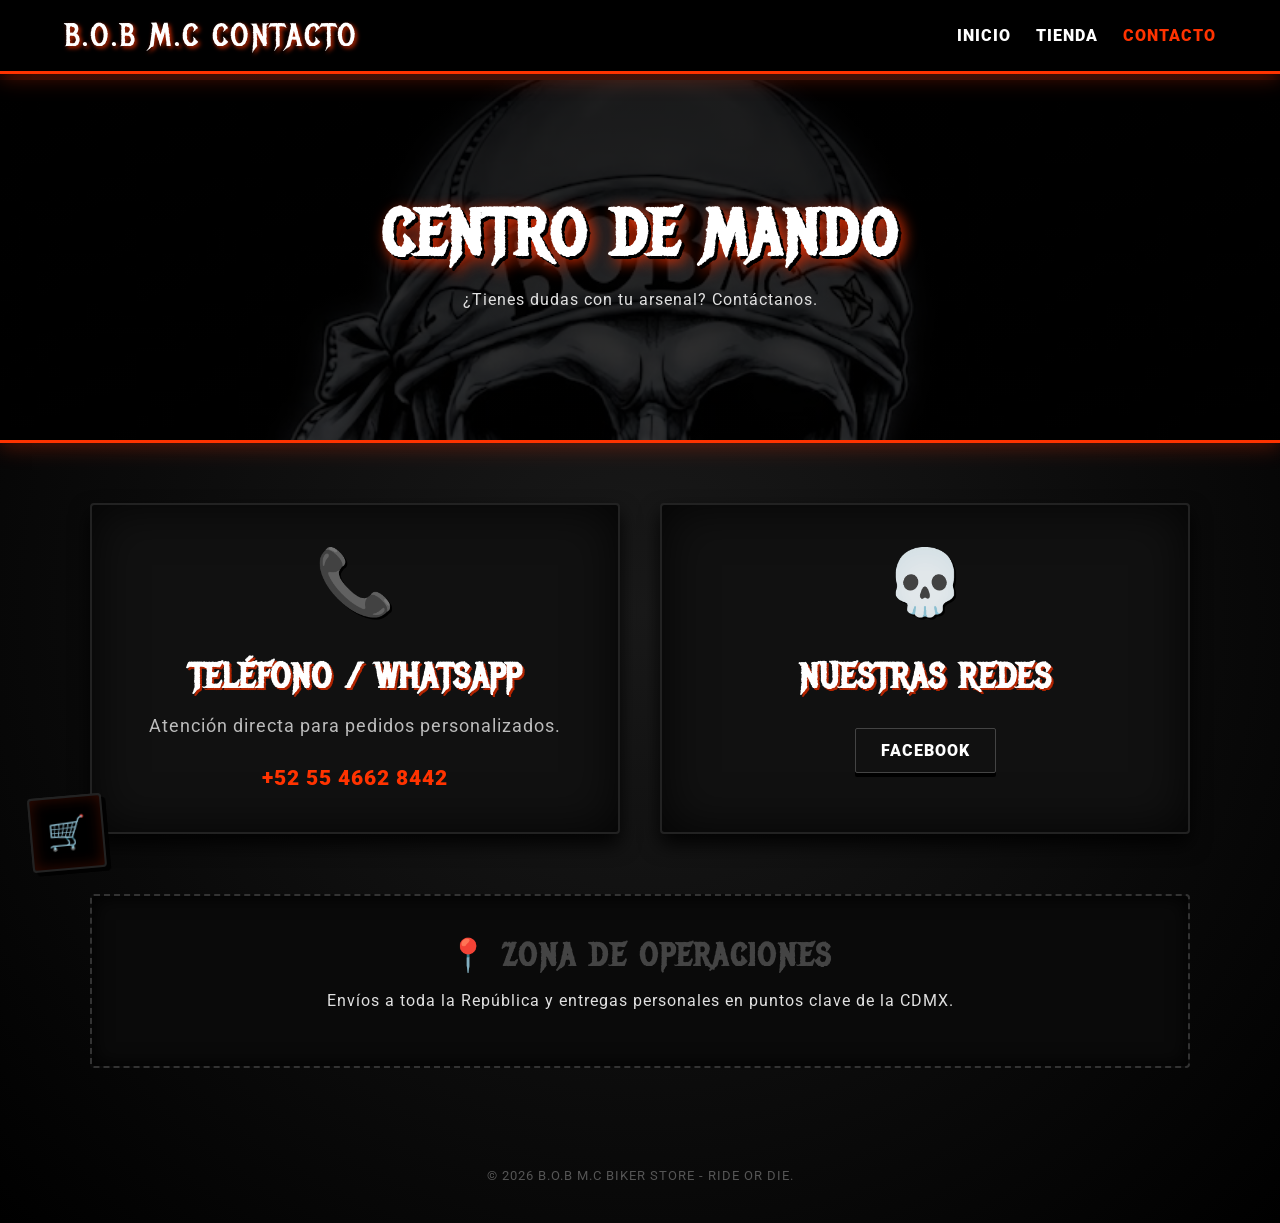
==== commit 99cb9cb3: "Update Contacto.html" ====
--- a/Contacto.html
+++ b/Contacto.html
@@ -34,13 +34,6 @@
                 <h3>TELÉFONO / WHATSAPP</h3>
                 <p>Atención directa para pedidos personalizados.</p>
                 <a href="https://wa.me/525546628442" target="_blank" class="contact-link">+52 55 4662 8442</a>
-            </div>
-
-            <div class="contact-card">
-                <div class="icon">✉️</div>
-                <h3>CORREO ELECTRÓNICO</h3>
-                <p>Cotizaciones para motoclubs y eventos.</p>
-                <a href="mailto:contacto@bobstore.com" class="contact-link">contacto@bobstore.com</a>
             </div>
 
             <div class="contact-card full">
